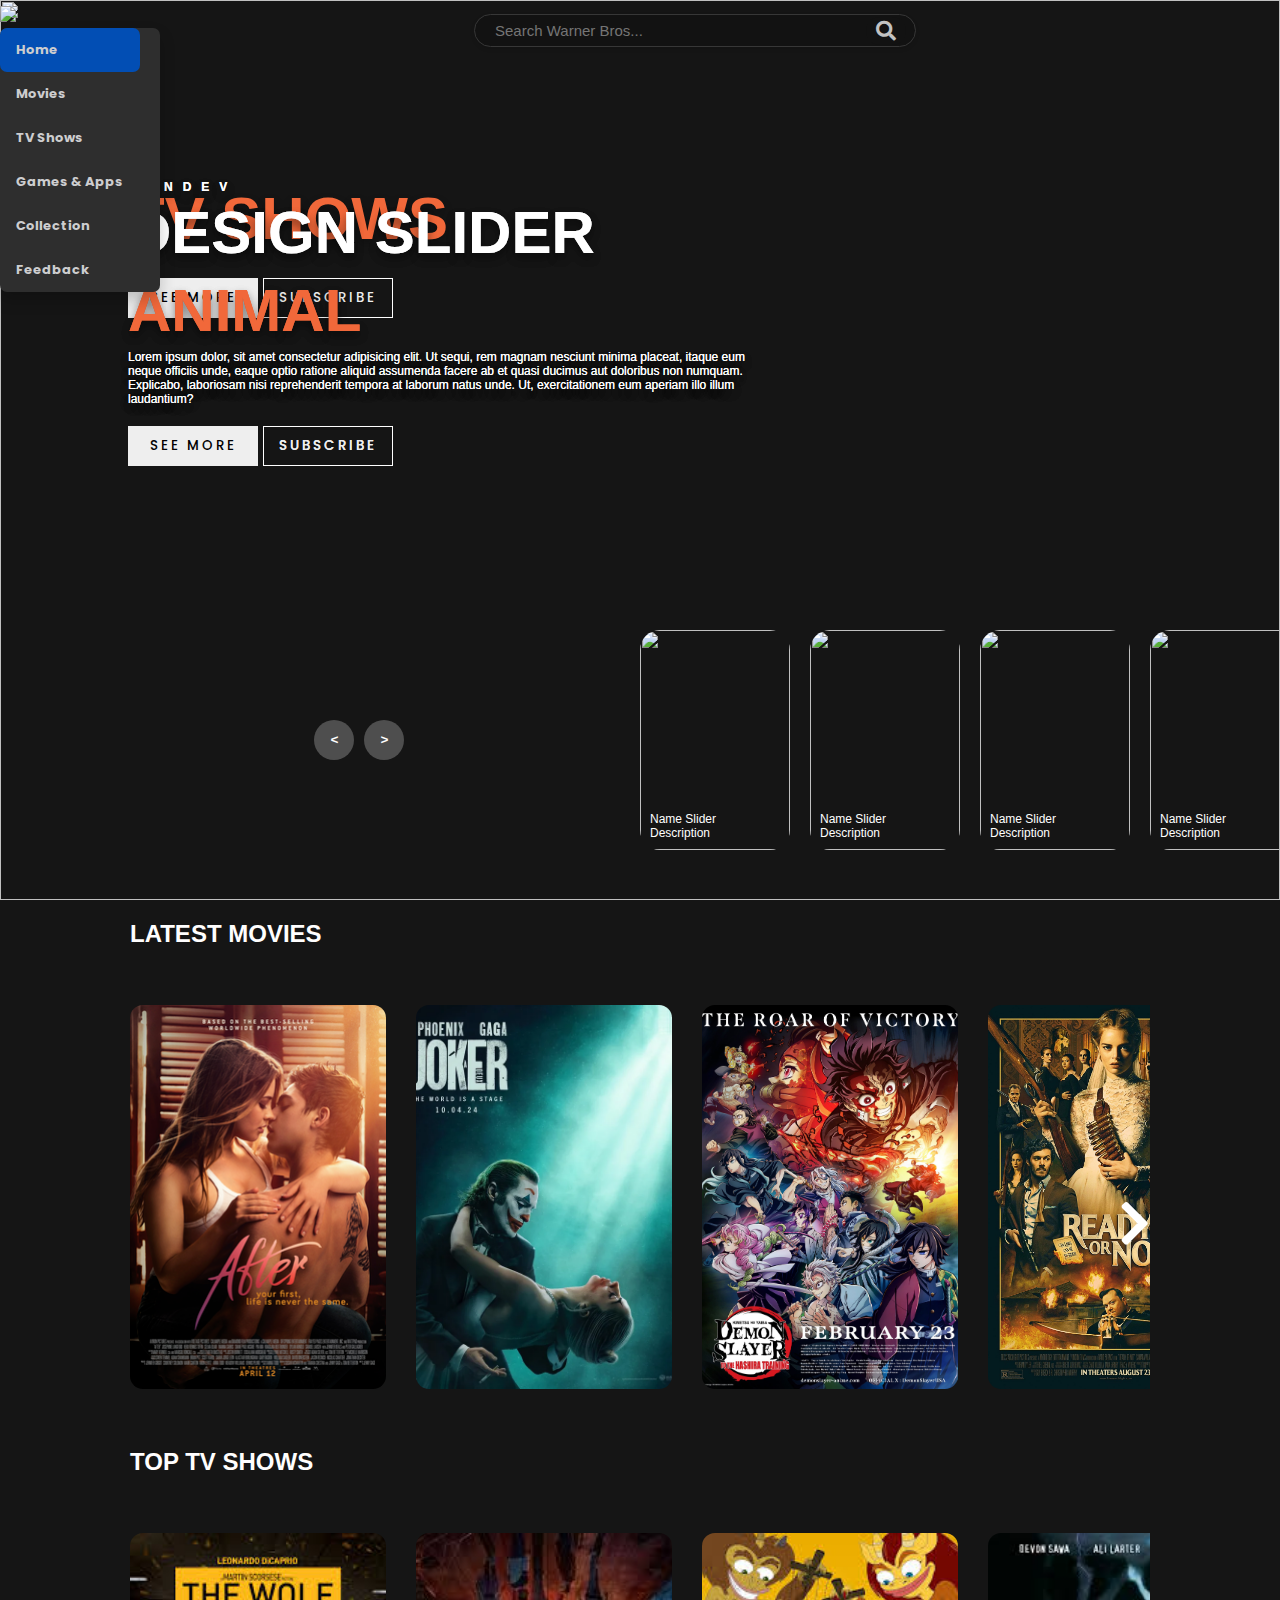
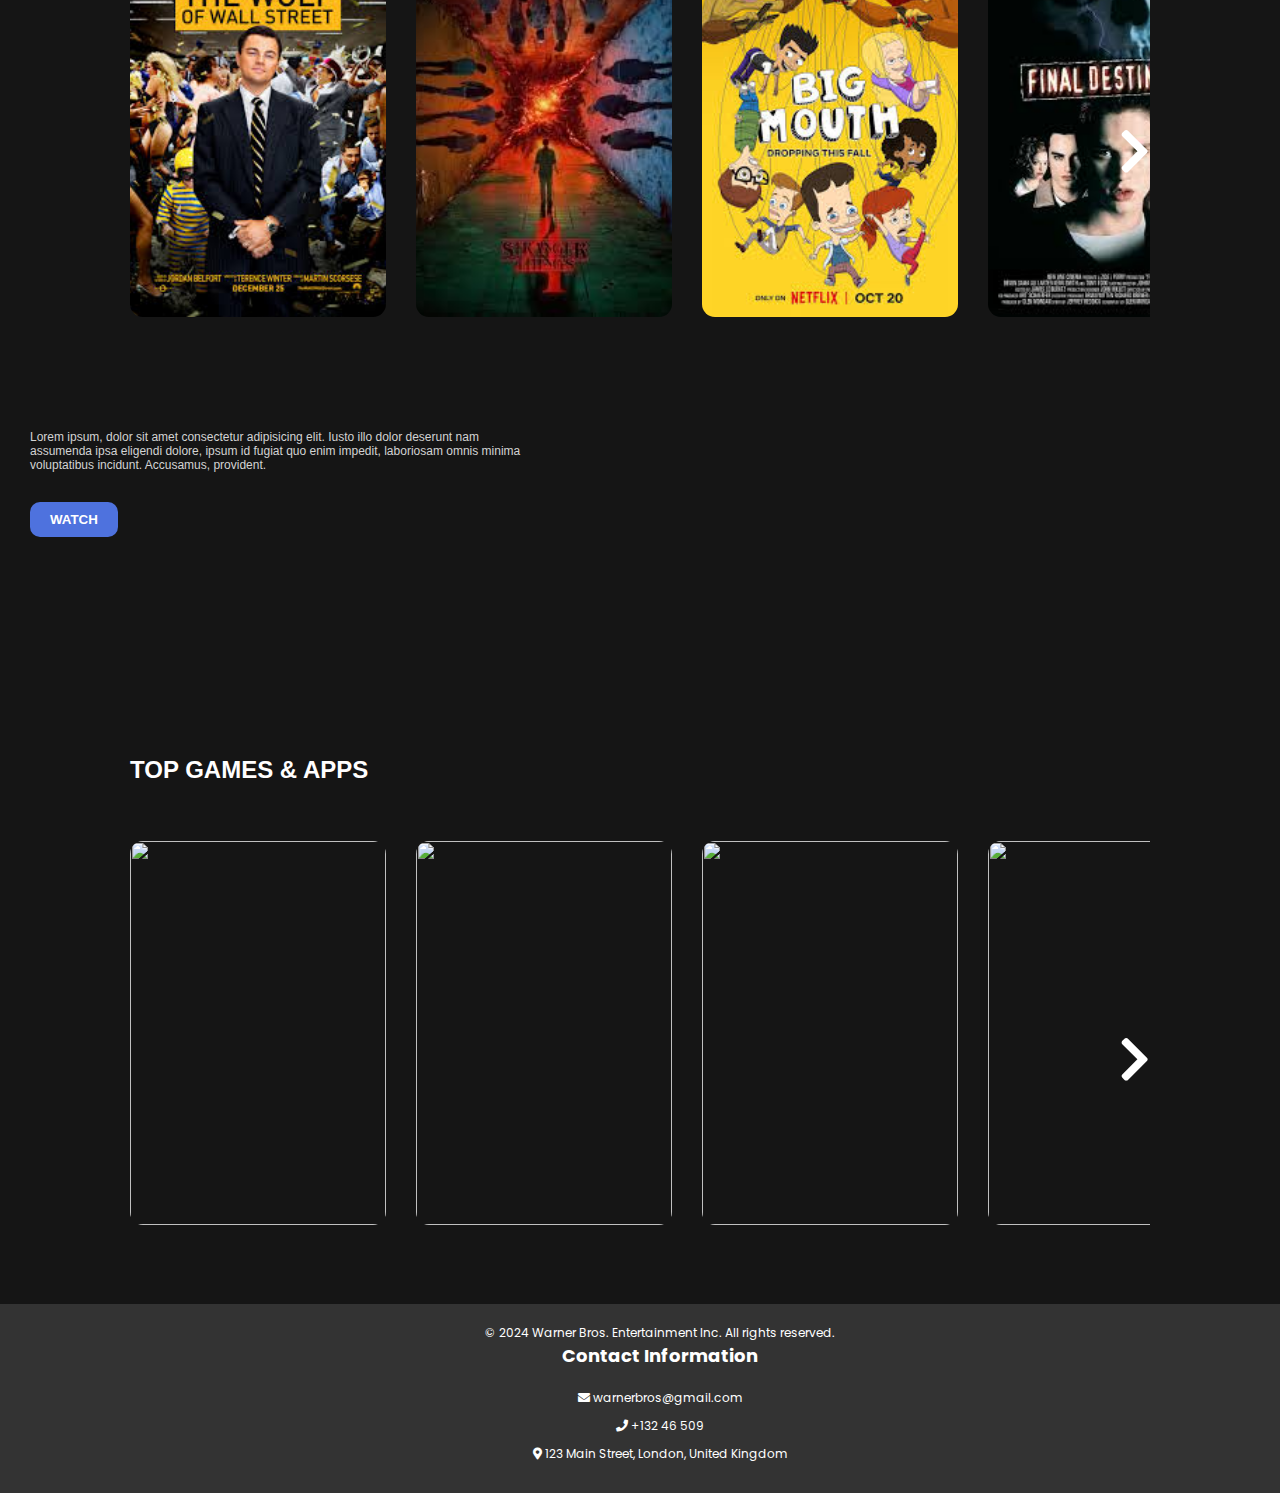
==== index.html @ 36cef63f "Add files via upload" ====
<!DOCTYPE html>
<html lang="en">
<head>
    <meta charset="UTF-8">
    <meta name="viewport" content="width=device-width, initial-scale=1.0">
    <title>Warner Bros Website | Home</title>
    <link rel="stylesheet" href="https://cdnjs.cloudflare.com/ajax/libs/font-awesome/5.15.4/css/all.min.css">
    <link rel="stylesheet" href="https://cdnjs.cloudflare.com/ajax/libs/font-awesome/5.15.4/css/all.min.css">
    <link rel="stylesheet" href="css/layout.css">
    <link rel="stylesheet" href="css/slide.css">
    <link rel="stylesheet" href="css/search.css">

</head>
<body>
    
    <header role="banner">
        <div class="container2">
            <div class="search-container">
                <input type="text" class="search-box" placeholder="Search Warner Bros...">
                <button class="search-button"><i class="fa fa-search"></i></button>
            </div>
        </div>
        <nav>
            <h1>
                <div class="dropdown">
                    <span><img src="image/log.png"
                        height="60"></span>
                    <div class="dropdown-content">
            <a class="active" href="#">Home</a>
            <a href="movies.html">Movies</a>
            <a href="tv shows.html">TV Shows</a>
            <a href="games & apps.html">Games & Apps</a>
            <a href="collection.html">Collection</a>
            <a href="feedback.html">Feedback</a>
        </div>
    </div>
    </h1>
        </ul>
        </nav>
        
</header>
 <!-- carousel -->
 <div class="carousel">
    <!-- list item -->
    <div class="list">
        <div class="item">
            <img src="images/the nun 2.jpg">
            <div class="content">
                <div class="author"></div>
                <div class="title"></div>
                <div class="topic">Movies</div>
                <div class="des">
                    <!-- lorem 50 -->
                    </div>
                <div class="buttons">
                    <button>SEE MORE</button>
                    <button>SUBSCRIBE</button>
                </div>
            </div>
        </div>
        <div class="item">
            <img src="images/mortal-kombat.jpg">
            <div class="content">
                <div class="author"></div>
                <div class="title"></div>
                <div class="topic">TV SHOWS</div>
                <div class="des">
                    </div>
                <div class="buttons">
                    <button>SEE MORE</button>
                    <button>SUBSCRIBE</button>
                </div>
            </div>
        </div>
        <div class="item">
            <img src="images/gravity.jpg">
            <div class="content">
                <div class="author">LUNDEV</div>
                <div class="title">DESIGN SLIDER</div>
                <div class="topic">ANIMAL</div>
                <div class="des">
                    Lorem ipsum dolor, sit amet consectetur adipisicing elit. Ut sequi, rem magnam nesciunt minima placeat, itaque eum neque officiis unde, eaque optio ratione aliquid assumenda facere ab et quasi ducimus aut doloribus non numquam. Explicabo, laboriosam nisi reprehenderit tempora at laborum natus unde. Ut, exercitationem eum aperiam illo illum laudantium?
                </div>
                <div class="buttons">
                    <button>SEE MORE</button>
                    <button>SUBSCRIBE</button>
                </div>
            </div>
        </div>
        <div class="item">
            <img src="image/img87.jpeg">
            <div class="content">
                <div class="author">LUNDEV</div>
                <div class="title">DESIGN SLIDER</div>
                <div class="topic">ANIMAL</div>
                <div class="des">
                    Lorem ipsum dolor, sit amet consectetur adipisicing elit. Ut sequi, rem magnam nesciunt minima placeat, itaque eum neque officiis unde, eaque optio ratione aliquid assumenda facere ab et quasi ducimus aut doloribus non numquam. Explicabo, laboriosam nisi reprehenderit tempora at laborum natus unde. Ut, exercitationem eum aperiam illo illum laudantium?
                </div>
                <div class="buttons">
                    <button>SEE MORE</button>
                    <button>SUBSCRIBE</button>
                </div>
            </div>
        </div>
    </div>
    <!-- list thumnail -->
    <div class="thumbnail">
        <div class="item">
            <img src="images/the nun 2.jpg">
            <div class="content">
                <div class="title">
                    Name Slider
                </div>
                <div class="description">
                    Description
                </div>
            </div>
        </div>
        <div class="item">
            <img src="images/mortal-kombat.jpg">
            <div class="content">
                <div class="title">
                    Name Slider
                </div>
                <div class="description">
                    Description
                </div>
            </div>
        </div>
        <div class="item">
            <img src="images/gravity.jpg">
            <div class="content">
                <div class="title">
                    Name Slider
                </div>
                <div class="description">
                    Description
                </div>
            </div>
        </div>
        <div class="item">
            <img src="image/img87.jpeg">
            <div class="content">
                <div class="title">
                    Name Slider
                </div>
                <div class="description">
                    Description
                </div>
            </div>
        </div>
    </div>
    <!-- next prev -->

    <div class="arrows">
        <button id="prev"><</button>
        <button id="next">></button>
    </div>
    <!-- time running -->
    <div class="time"></div>
</div>
   
<article>
    <div class="container">
            <div class="movie-list-container">
                <h1 class="movie-list-title">LATEST MOVIES</h1>
                <div class="movie-list-wrapper">
                    <div class="movie-list">
                        <div class="movie-list-item">
                            <img class="movie-list-item-img" src="Garlyn images/g7.png" alt="">
                            <span class="movie-list-item-title">After</span>
                            <p class="movie-list-item-desc">Lorem ipsum dolor sit amet consectetur adipisicing elit. At
                                hic fugit similique accusantium.</p>
                                <a href="https://www.youtube.com/watch?v=xy8aJw1vYHo"
                            button class="movie-list-item-button">Watch</button>
                            </a>
                        </div>
                        <div class="movie-list-item">
                            <img class="movie-list-item-img" src="Garlyn images/g1.webp" alt="">
                            <span class="movie-list-item-title">Joker</span>
                            <p class="movie-list-item-desc">Lorem ipsum dolor sit amet consectetur adipisicing elit. At
                                hic fugit similique accusantium.</p>
                                <a href="https://www.youtube.com/watch?v=xy8aJw1vYHo"
                            button class="movie-list-item-button">Watch</button>
                            </a>
                        </div>
                        <div class="movie-list-item">
                            <img class="movie-list-item-img" src="Garlyn images/g2.jpg" alt="">
                            <span class="movie-list-item-title">demon slayer</span>
                            <p class="movie-list-item-desc">Lorem ipsum dolor sit amet consectetur adipisicing elit. At
                                hic fugit similique accusantium.</p>
                            <button class="movie-list-item-button">Watch</button>
                        </div>
                        <div class="movie-list-item">
                            <img class="movie-list-item-img" src="Garlyn images/g3.jpg" alt="">
                            <span class="movie-list-item-title">ready or not</span>
                            <p class="movie-list-item-desc">Lorem ipsum dolor sit amet consectetur adipisicing elit. At
                                hic fugit similique accusantium.</p>
                            <button class="movie-list-item-button">Watch</button>
                        </div>
                        <div class="movie-list-item">
                            <img class="movie-list-item-img" src="Garlyn images/g4.webp" alt="">
                            <span class="movie-list-item-title">Death note</span>
                            <p class="movie-list-item-desc">Lorem ipsum dolor sit amet consectetur adipisicing elit. At
                                hic fugit similique accusantium.</p>
                            <button class="movie-list-item-button">Watch</button>
                        </div>
                        <div class="movie-list-item">
                            <img class="movie-list-item-img" src="Garlyn images/g5.jpg" alt="">
                            <span class="movie-list-item-title">Escape room</span>
                            <p class="movie-list-item-desc">Lorem ipsum dolor sit amet consectetur adipisicing elit. At
                                hic fugit similique accusantium.</p>
                            <button class="movie-list-item-button">Watch</button>
                        </div>
                        <div class="movie-list-item">
                            <img class="movie-list-item-img" src="garlyn 2/wb 1.jfif" alt="">
                            <span class="movie-list-item-title">blacklist</span>
                            <p class="movie-list-item-desc">Lorem ipsum dolor sit amet consectetur adipisicing elit. At
                                hic fugit similique accusantium.</p>
                            <button class="movie-list-item-button">Watch</button>
                        </div>
                        <div class="movie-list-item">
                            <img class="movie-list-item-img" src="images/bibi.png" alt="">
                        </div>
                    </div>
                    <i class="fas fa-chevron-right arrow"></i>
                </div>
            </div>
            <div class="movie-list-container">
                <h1 class="movie-list-title">TOP TV SHOWS</h1>
                <div class="movie-list-wrapper">
                    <div class="movie-list">
                        <div class="movie-list-item">
                            <img class="movie-list-item-img" src="garlyn 2/wb 2.jfif" alt="">
                            <span class="movie-list-item-title">Wolf of wall street</span>
                            <p class="movie-list-item-desc">Lorem ipsum dolor sit amet consectetur adipisicing elit. At
                                hic fugit similique accusantium.</p>
                            <button class="movie-list-item-button">Watch</button>
                        </div>
                        <div class="movie-list-item">
                            <img class="movie-list-item-img" src="garlyn 2/wb 3.jfif" alt="">
                            <span class="movie-list-item-title">stranger things 4</span>
                            <p class="movie-list-item-desc">Lorem ipsum dolor sit amet consectetur adipisicing elit. At
                                hic fugit similique accusantium.</p>
                            <button class="movie-list-item-button">Watch</button>
                        </div>
                        <div class="movie-list-item">
                            <img class="movie-list-item-img" src="garlyn 2/wb 4.jfif" alt="">
                            <span class="movie-list-item-title">Big mouth</span>
                            <p class="movie-list-item-desc">Lorem ipsum dolor sit amet consectetur adipisicing elit. At
                                hic fugit similique accusantium.</p>
                            <button class="movie-list-item-button">Watch</button>
                        </div>
                        <div class="movie-list-item">
                            <img class="movie-list-item-img" src="garlyn 2/wb 5.jfif" alt="">
                            <span class="movie-list-item-title">final destination</span>
                            <p class="movie-list-item-desc">Lorem ipsum dolor sit amet consectetur adipisicing elit. At
                                hic fugit similique accusantium.</p>
                            <button class="movie-list-item-button">Watch</button>
                        </div>
                        <div class="movie-list-item">
                            <img class="movie-list-item-img" src="garlyn 2/wb 6.jfif" alt="">
                            <span class="movie-list-item-title">hunger games</span>
                            <p class="movie-list-item-desc">Lorem ipsum dolor sit amet consectetur adipisicing elit. At
                                hic fugit similique accusantium.</p>
                            <button class="movie-list-item-button">Watch</button>
                        </div>
                        <div class="movie-list-item">
                            <img class="movie-list-item-img" src="garlyn 2/wb 7.jfif" alt="">
                            <span class="movie-list-item-title">fatal seduction</span>
                            <p class="movie-list-item-desc">Lorem ipsum dolor sit amet consectetur adipisicing elit. At
                                hic fugit similique accusantium.</p>
                            <button class="movie-list-item-button">Watch</button>
                        </div>
                        <div class="movie-list-item">
                            <img class="movie-list-item-img" src="garlyn 2/wb 8.jfif" alt="">
                            <span class="movie-list-item-title">friends</span>
                            <p class="movie-list-item-desc">Lorem ipsum dolor sit amet consectetur adipisicing elit. At
                                hic fugit similique accusantium.</p>
                            <button class="movie-list-item-button">Watch</button>
                        </div>
                        <div class="movie-list-item">
                            <img class="movie-list-item-img" src="images/bibi.png" alt="">
                        </div>
                    </div>
                    <i class="fas fa-chevron-right arrow"></i>
                </div>
            </div>
            <div class="featured-content"
                style="background: linear-gradient(to bottom, rgba(0,0,0,0), #151515), url('images/dc-2023-universe.webp');">
                <img class="featured-title" src="img/f-t-2.png" alt="">
                <p class="featured-desc">Lorem ipsum, dolor sit amet consectetur adipisicing elit. Iusto illo dolor
                    deserunt nam assumenda ipsa eligendi dolore, ipsum id fugiat quo enim impedit, laboriosam omnis
                    minima voluptatibus incidunt. Accusamus, provident.</p>
                <button class="featured-button">WATCH</button>
            </div>
            <div class="movie-list-container">
                <h1 class="movie-list-title">TOP GAMES & APPS</h1>
                <div class="movie-list-wrapper">
                    <div class="movie-list">
                        <div class="movie-list-item">
                            <img class="movie-list-item-img" src="game/img4.jpg" alt="">
                            <span class="movie-list-item-title">injustice 2</span>
                            <p class="movie-list-item-desc">Lorem ipsum dolor sit amet consectetur adipisicing elit. At
                                hic fugit similique accusantium.</p>
                            <button class="movie-list-item-button">Watch</button>
                        </div>
                        <div class="movie-list-item">
                            <img class="movie-list-item-img" src="game/img8.jpg" alt="">
                            <span class="movie-list-item-title">dying light the following enhanced edition</span>
                            <p class="movie-list-item-desc">Lorem ipsum dolor sit amet consectetur adipisicing elit. At
                                hic fugit similique accusantium.</p>
                            <button class="movie-list-item-button">Watch</button>
                        </div>
                        <div class="movie-list-item">
                            <img class="movie-list-item-img" src="game/img2.jpg" alt="">
                            <span class="movie-list-item-title">lego DC Super villans</span>
                            <p class="movie-list-item-desc">Lorem ipsum dolor sit amet consectetur adipisicing elit. At
                                hic fugit similique accusantium.</p>
                            <button class="movie-list-item-button">Watch</button>
                        </div>
                        <div class="movie-list-item">
                            <img class="movie-list-item-img" src="game/img1.jpg" alt="">
                            <span class="movie-list-item-title">Hitman</span>
                            <p class="movie-list-item-desc">Lorem ipsum dolor sit amet consectetur adipisicing elit. At
                                hic fugit similique accusantium.</p>
                            <button class="movie-list-item-button">Watch</button>
                        </div>
                        <div class="movie-list-item">
                            <img class="movie-list-item-img" src="game/img3.jpg" alt="">
                            <span class="movie-list-item-title">Shadow of war</span>
                            <p class="movie-list-item-desc">Lorem ipsum dolor sit amet consectetur adipisicing elit. At
                                hic fugit similique accusantium.</p>
                            <button class="movie-list-item-button">Watch</button>
                        </div>
                    
                        <div class="movie-list-item">
                            <img class="movie-list-item-img" src="images/bibi.png" alt="">
                        </div>
                    </div>
                    <i class="fas fa-chevron-right arrow"></i>
                </div>
            </div>
        </div>
    </div> 
</article>
<script>

    function videoslider(links){
        document.querySelector(".slider").src = links;
    }

</script>
    <script src="app.js"></script>
    <script src="javascript/slide.js"></script>
    <footer>
        <p>&copy; 2024 Warner Bros. Entertainment Inc. All rights reserved.</p>
  <div class="contact-info">
    <h2>Contact Information</h2>
    <p><i class="fas fa-envelope icon"></i><strong></strong> warnerbros@gmail.com</p>
    <p><i class="fas fa-phone icon"></i><strong></strong> +132 46 509</p>
    <p><i class="fas fa-map-marker-alt icon"></i><strong></strong> 123 Main Street, London, United Kingdom</p>
    <!-- Additional contact information can be added here -->

</div>
      </footer>
</body>
</html>
---- css/layout.css ----
/*-----------------------------------------------------------Movie Display--------------------------------------------------------*/
* {
  margin: 0;
}

body {
  font-family: "Roboto", sans-serif;
}

.container {
  background-color: #151515;
  min-height: calc(100vh - 50px);
  color: #fffefe;
}

.content-container {
  margin-left: 0px;
}

.featured-content {
  height: 40vh;
  padding: 10px;
}

.featured-title {
  width: 200px;
}

.featured-desc {
  width: 500px;
  color: lightgray;
  margin: 30px 0;
}

.featured-button {
  background-color: #4e72de;
  color: white;
  padding: 10px 20px;
  border-radius: 10px;
  border: none;
  outline: none;
  font-weight: bold;
}

.movie-list-container {
  padding: 0 110px;
}

.movie-list-wrapper {
  position: relative;
  overflow: hidden;
}

.movie-list {
  display: flex;
  align-items: center;
  height: 500px;
  transform: translateX(0);
  transition: all 1s ease-in-out;
}

.movie-list-item {
  margin-right: 30px;
  position: relative;
}

.movie-list-item:hover .movie-list-item-img {
  transform: scale(1.1);
  margin: 0 30px;
  opacity: 0.5;
}

.movie-list-item:hover .movie-list-item-title,
.movie-list-item:hover .movie-list-item-desc,
.movie-list-item:hover .movie-list-item-button {
  opacity: 1;
}

.movie-list-item-img {
  transition: all 1s ease-in-out;
  width: 256px;
  height: 384px;
  object-fit: cover;
  border-radius: 13px;
}

.movie-list-item-title {
  background-color: #33333300;
  padding: 0 10px;
  font-size: 32px;
  font-weight: bold;
  position: absolute;
  top: 10%;
  left: 50px;
  opacity: 0;
  transition: 1s all ease-in-out;
}

.movie-list-item-desc {
  background-color: #333;
  padding: 10px;
  font-size: 14px;
  position: absolute;
  top: 30%;
  left: 50px;
  width: 230px;
  opacity: 0;
  transition: 1s all ease-in-out;
}

.movie-list-item-button {
  padding: 10px;
  background-color: #4e72de;
  color: white;
  border-radius: 10px;
  outline: none;
  border: none;
  cursor: pointer;
  position: absolute;
  bottom: 20px;
  left: 50px;
  opacity: 0;
  transition: 1s all ease-in-out;
}
.arrow {
  font-size: 50px;
  padding: auto;
  position: absolute;
  top: 250px;
  right: 0;
  color: rgb(255, 255, 255);
  opacity: 1.7;
  cursor: pointer;
}
.container.active {
  background-color: white;
}

.movie-list-title.active {
  color: rgb(0, 0, 0);
}
/*-----------------------------------------------------------Feedback Form-------------------------------------------------------*/
.container1 {
  max-width: 600px;
  margin: 20px auto;
  padding: 20px;
  background-color: #484848;
  border-radius: 8px;
  box-shadow: 0 0 10px rgba(0, 0, 0, 0.1);
}
h2 {
  margin-top: 0;
}
.form-group {
  margin-bottom: 20px;
}
label {
  display: block;
  font-weight: bold;
  margin-bottom: 5px;
}
input[type="text1"],
textarea {
  width: 100%;
  padding: 10px;
  border-radius: 4px;
  border: 1px solid #ccc;
  box-sizing: border-box;
  resize: vertical;
}
input[type="submit"] {
  background-color: #007bff;
  color: #fff;
  border: none;
  padding: 10px 20px;
  border-radius: 4px;
  cursor: pointer;
  font-size: 16px;
}
input[type="submit"]:hover {
  background-color: #0056b3;
}
/*------------------------------------------------- Styling contact information ---------------------------------------------*/
.contact-info {
  max-width: 400px;
  margin: 0 auto;
}
.contact-info p {
  margin-bottom: 10px;
}
.contact-info h2 {
  margin-bottom: 20px;
}
/*---------------------------------------------------Rating Box---------------------------------------------------------*/
.rating {
  unicode-bidi: bidi-override;
  direction: rtl;
  text-align: left;
}

.rating input {
  display: none;
}

.rating label {
  display: inline;
  font-size: 30px;
  color: #ccc;
  cursor: pointer;
}

.rating label:before {
  content: "\2605";
}

.rating input:checked ~ label {
  color: #ffcc00;
}

.rating input:checked ~ label:before {
  content: "\2605";
}

.rating label:hover ~ label {
  color: #ffcc00;
}

.rating label:hover:before {
  content: "\2605";
}

/*-------------------------------------------- CSS styling for layout -----------------------------------------------------*/
.container-1 {
  display: flex; /* Use flexbox layout */
  align-items: center; /* Center items vertically */
}

.content-1 {
  flex: 1; /* Allow content to take up remaining space */
  padding: 0 20px; /* Add padding for spacing */
}

.content-1 p {
  /* Example styling for paragraph text */
  font-size: 16px;
  line-height: 1.6;
}

.content-1 img {
  /* Example styling for image */
  max-width: 100%; /* Ensure image doesn't exceed container width */
  height: auto; /* Maintain aspect ratio */
}
---- css/slide.css ----
@import url('https://fonts.googleapis.com/css2?family=Poppins:ital,wght@0,100;0,200;0,300;0,400;0,500;0,600;0,700;0,800;0,900;1,100;1,200;1,300;1,400;1,500;1,600;1,700;1,800;1,900&display=swap');
body{
    margin: 0;
    background-color: #333;
    color: #eee;
    font-family: 'Poppins';
    font-size: 12px;
    margin: 0;
    padding: 0;
}
a {
    text-decoration: none;
}
header{
    width: 1140px;
    max-width: 80%;
    top: 0px;
    height: 50px;
    display: flex;
    align-items:start;
    position: relative;
    z-index: 100;
}


header a{
    color: #ffffff;
    margin-right: 20px;
    font-family: 'poppins';
}

.container {
    width: 100%;
    padding: 20px;
    box-sizing: border-box;
}

  /*--------------------------------------------------------------Styling Footer----------------------------------------------------------*/
  footer {
    background-color: #333;
    color: #fff;
    padding: 20px;
    text-align: center;
    bottom: 0;
    width: 100%;
    font-family: 'Poppins';
    text-decoration: none;
  }

/*---------------------------------------------------Style the dropdown button in Movies Page------------------------------------------------*/
.dropdown {
    position: relative;
    display: inline-block;
  }

  .dropdown-content {
    display: none;
    position: absolute;
    background-color: #2e2e2e;
    min-width: 160px;
    box-shadow: 0px 8px 16px 0px rgba(0,0,0,0.2);
    z-index: 1;
    border-radius: 7px;
  }

  .dropdown:hover .dropdown-content {
    display: block;
  }

  .dropdown-content a {
    color: rgb(205, 205, 207);
    padding: 12px 16px;
    text-decoration: none;
    display: block;
    font-size: 13px;
  }

  .dropdown-content a:hover {
    background-color: #000000;
    border-radius: 7px;
  }
  .active{
    background-color: #024eb4;
    border-radius: 7px;
  }

/*---------------------------------------------------------Styling Slideshow in Home Page-----------------------------------------------*/
/* carousel */
.carousel{
    height: 100vh;
    margin-top: -50px;
    width: 100vw;
    overflow: hidden;
    position: relative;
}
.carousel .list .item{
    width: 100%;
    height: 100%;
    position: absolute;
    inset: 0 0 0 0;
}
.carousel .list .item img{
    width: 100%;
    height: 100%;
    object-fit: cover;
}
.carousel .list .item .content{
    position: absolute;
    top: 20%;
    width: 1140px;
    max-width: 80%;
    left: 50%;
    transform: translateX(-50%);
    padding-right: 30%;
    box-sizing: border-box;
    color: #fff;
    text-shadow: 0 5px 10px #0004;
}
.carousel .list .item .author{
    font-weight: bold;
    letter-spacing: 10px;
}
.carousel .list .item .title,
.carousel .list .item .topic{
    font-size: 5em;
    font-weight: bold;
    line-height: 1.3em;
}
.carousel .list .item .topic{
    color: #f1683a;
}
.carousel .list .item .buttons{
    display: grid;
    grid-template-columns: repeat(2, 130px);
    grid-template-rows: 40px;
    gap: 5px;
    margin-top: 20px;
}
.carousel .list .item .buttons button{
    border: none;
    background-color: #eee;
    letter-spacing: 3px;
    font-family: 'Poppins';
    font-weight: 500;
}
.carousel .list .item .buttons button:nth-child(2){
    background-color: transparent;
    border: 1px solid #fff;
    color: #eee;
}
/* thumbail */
.thumbnail{
    position: absolute;
    bottom: 50px;
    left: 50%;
    width: max-content;
    z-index: 100;
    display: flex;
    gap: 20px;
}
.thumbnail .item{
    width: 150px;
    height: 220px;
    flex-shrink: 0;
    position: relative;
}
.thumbnail .item img{
    width: 100%;
    height: 100%;
    object-fit: cover;
    border-radius: 20px;
}
.thumbnail .item .content{
    color: #fff;
    position: absolute;
    bottom: 10px;
    left: 10px;
    right: 10px;
}
.thumbnail .item .content .title{
    font-weight: 500;
}
.thumbnail .item .content .description{
    font-weight: 300;
}
/* arrows */
.arrows{
    position: absolute;
    top: 80%;
    right: 52%;
    z-index: 100;
    width: 300px;
    max-width: 30%;
    display: flex;
    gap: 10px;
    align-items: center;
}
.arrows button{
    width: 40px;
    height: 40px;
    border-radius: 50%;
    background-color: #eee4;
    border: none;
    color: #fff;
    font-family: monospace;
    font-weight: bold;
    transition: .5s;
}
.arrows button:hover{
    background-color: #fff;
    color: #000;
}

/* animation */
.carousel .list .item:nth-child(1){
    z-index: 1;
}

/* animation text in first item */

.carousel .list .item:nth-child(1) .content .author,
.carousel .list .item:nth-child(1) .content .title,
.carousel .list .item:nth-child(1) .content .topic,
.carousel .list .item:nth-child(1) .content .des,
.carousel .list .item:nth-child(1) .content .buttons
{
    transform: translateY(50px);
    filter: blur(20px);
    opacity: 0;
    animation: showContent .5s 1s linear 1 forwards;
}
@keyframes showContent{
    to{
        transform: translateY(0px);
        filter: blur(0px);
        opacity: 1;
    }
}
.carousel .list .item:nth-child(1) .content .title{
    animation-delay: 1.2s!important;
}
.carousel .list .item:nth-child(1) .content .topic{
    animation-delay: 1.4s!important;
}
.carousel .list .item:nth-child(1) .content .des{
    animation-delay: 1.6s!important;
}
.carousel .list .item:nth-child(1) .content .buttons{
    animation-delay: 1.8s!important;
}
/* create animation when next click */
.carousel.next .list .item:nth-child(1) img{
    width: 150px;
    height: 220px;
    position: absolute;
    bottom: 50px;
    left: 50%;
    border-radius: 30px;
    animation: showImage .5s linear 1 forwards;
}
@keyframes showImage{
    to{
        bottom: 0;
        left: 0;
        width: 100%;
        height: 100%;
        border-radius: 0;
    }
}

.carousel.next .thumbnail .item:nth-last-child(1){
    overflow: hidden;
    animation: showThumbnail .5s linear 1 forwards;
}
.carousel.prev .list .item img{
    z-index: 100;
}
@keyframes showThumbnail{
    from{
        width: 0;
        opacity: 0;
    }
}
.carousel.next .thumbnail{
    animation: effectNext .5s linear 1 forwards;
}

@keyframes effectNext{
    from{
        transform: translateX(150px);
    }
}

/* running time */

.carousel .time{
    position: absolute;
    z-index: 1000;
    width: 0%;
    height: 3px;
    background-color: #f1683a;
    left: 0;
    top: 0;
}

.carousel.next .time,
.carousel.prev .time{
    animation: runningTime 3s linear 1 forwards;
}
@keyframes runningTime{
    from{ width: 100%}
    to{width: 0}
}


/* prev click */

.carousel.prev .list .item:nth-child(2){
    z-index: 2;
}

.carousel.prev .list .item:nth-child(2) img{
    animation: outFrame 0.5s linear 1 forwards;
    position: absolute;
    bottom: 0;
    left: 0;
}
@keyframes outFrame{
    to{
        width: 150px;
        height: 220px;
        bottom: 50px;
        left: 50%;
        border-radius: 20px;
    }
}

.carousel.prev .thumbnail .item:nth-child(1){
    overflow: hidden;
    opacity: 0;
    animation: showThumbnail .5s linear 1 forwards;
}
.carousel.next .arrows button,
.carousel.prev .arrows button{
    pointer-events: none;
}
.carousel.prev .list .item:nth-child(2) .content .author,
.carousel.prev .list .item:nth-child(2) .content .title,
.carousel.prev .list .item:nth-child(2) .content .topic,
.carousel.prev .list .item:nth-child(2) .content .des,
.carousel.prev .list .item:nth-child(2) .content .buttons
{
    animation: contentOut 1.5s linear 1 forwards!important;
}

@keyframes contentOut{
    to{
        transform: translateY(-150px);
        filter: blur(20px);
        opacity: 0;
    }
}
@media screen and (max-width: 678px) {
    .carousel .list .item .content{
        padding-right: 0;
    }
    .carousel .list .item .content .title{
        font-size: 30px;
    }
}
---- css/search.css ----
/*--------------------------------------------------------Search Box------------------------------------------------------------------*/
body {
    font-family: Arial, sans-serif;
    margin: 0;
    padding: 0;
    background-color: #151515;
}

.container2 {
    width: 100%;
    padding: 4px;
    box-sizing: border-box;
    position: absolute;
    top: 10px;
    left: 470px;
    display: flex;
}

.search-container {
    position: relative;
}
.search-box {
    padding: 7px 20px;
    border: 1px solid #373737;
    border-radius: 30px;
    width: 400px;
    font-size: 15px;
    color: aliceblue;
    background-color: #121212;
    box-shadow: 0 2px 4px rgba(0, 0, 0, 0.1);
    outline: none;
}
.search-button {
    position: absolute;
    right: 10px;
    top: 50%;
    transform: translateY(-50%);
    background-color: #121212;
    border: none;
    outline: none;
    cursor: pointer;
    padding: 4px;
    padding-left: 10px;
    padding-right: 10px;
    border-radius: 30px;
}
.search-button i {
    font-size: 20px;
    color: #c2c2c2;
}
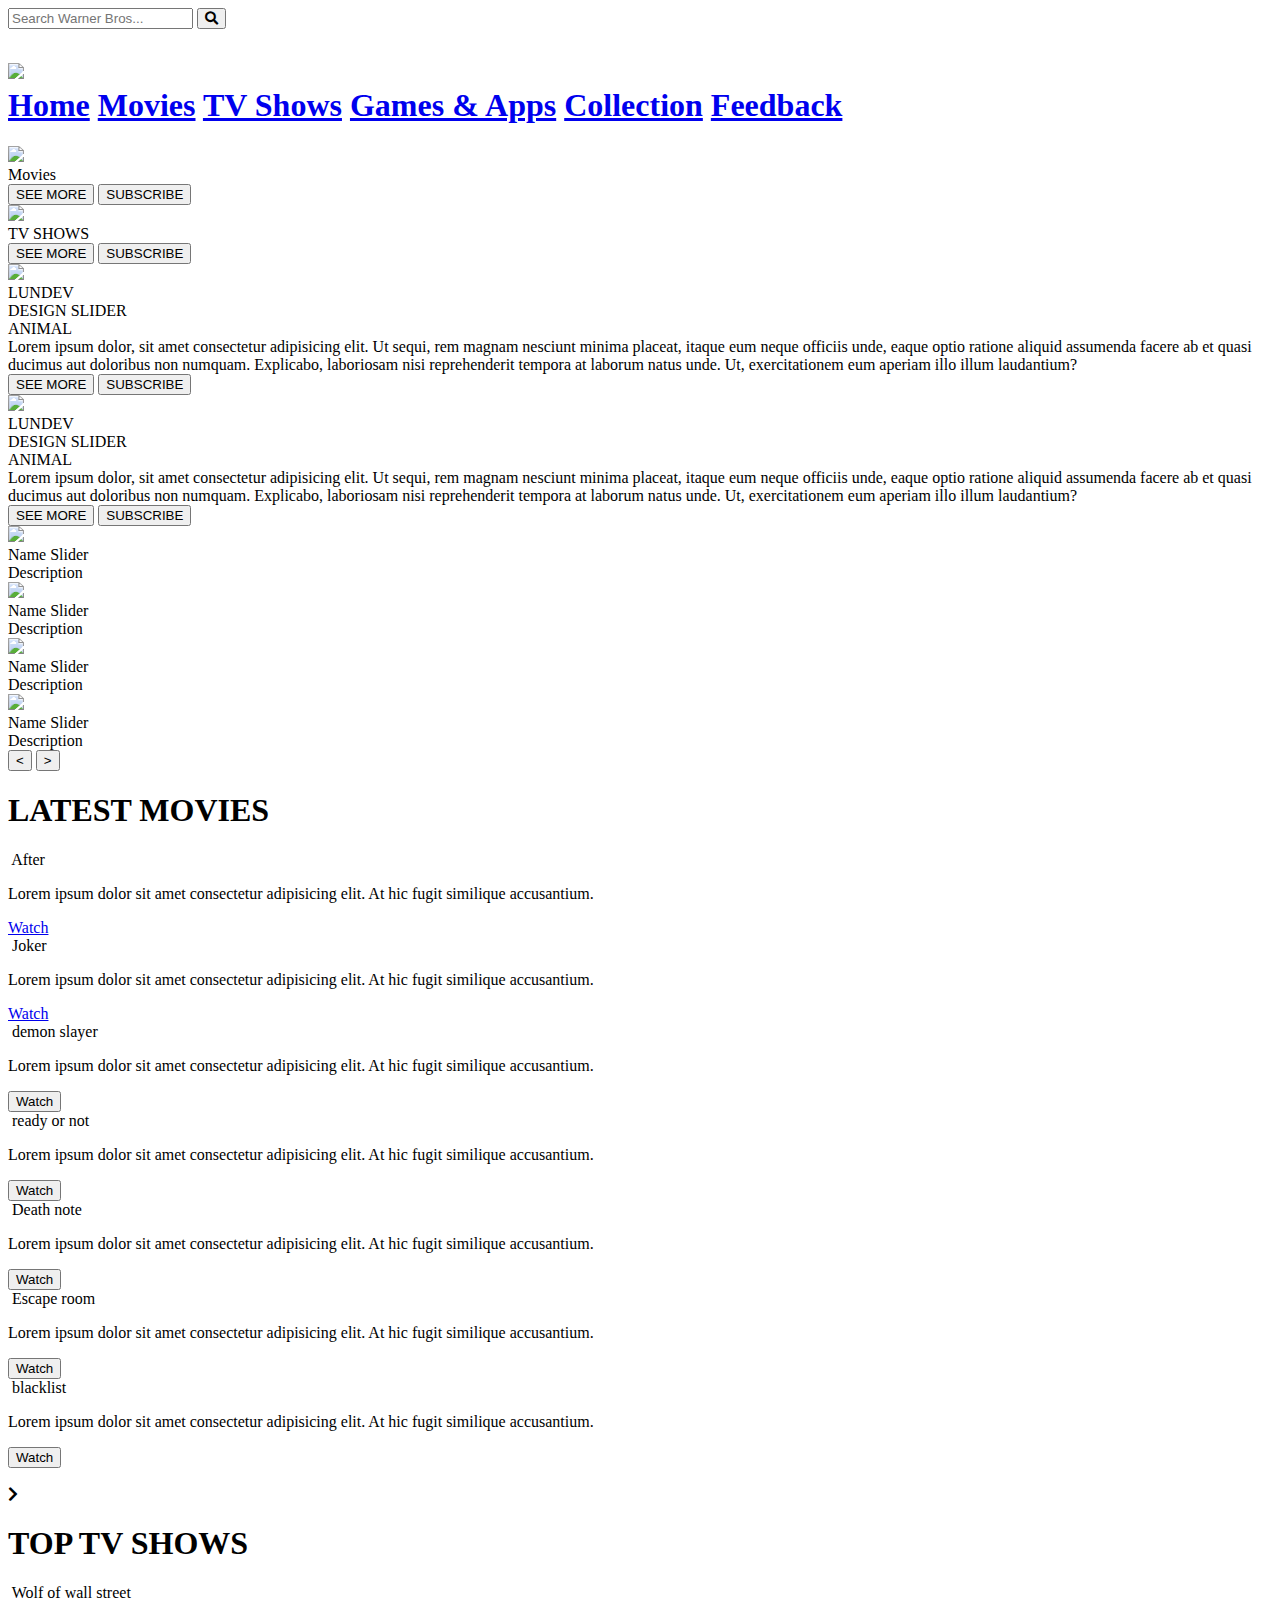
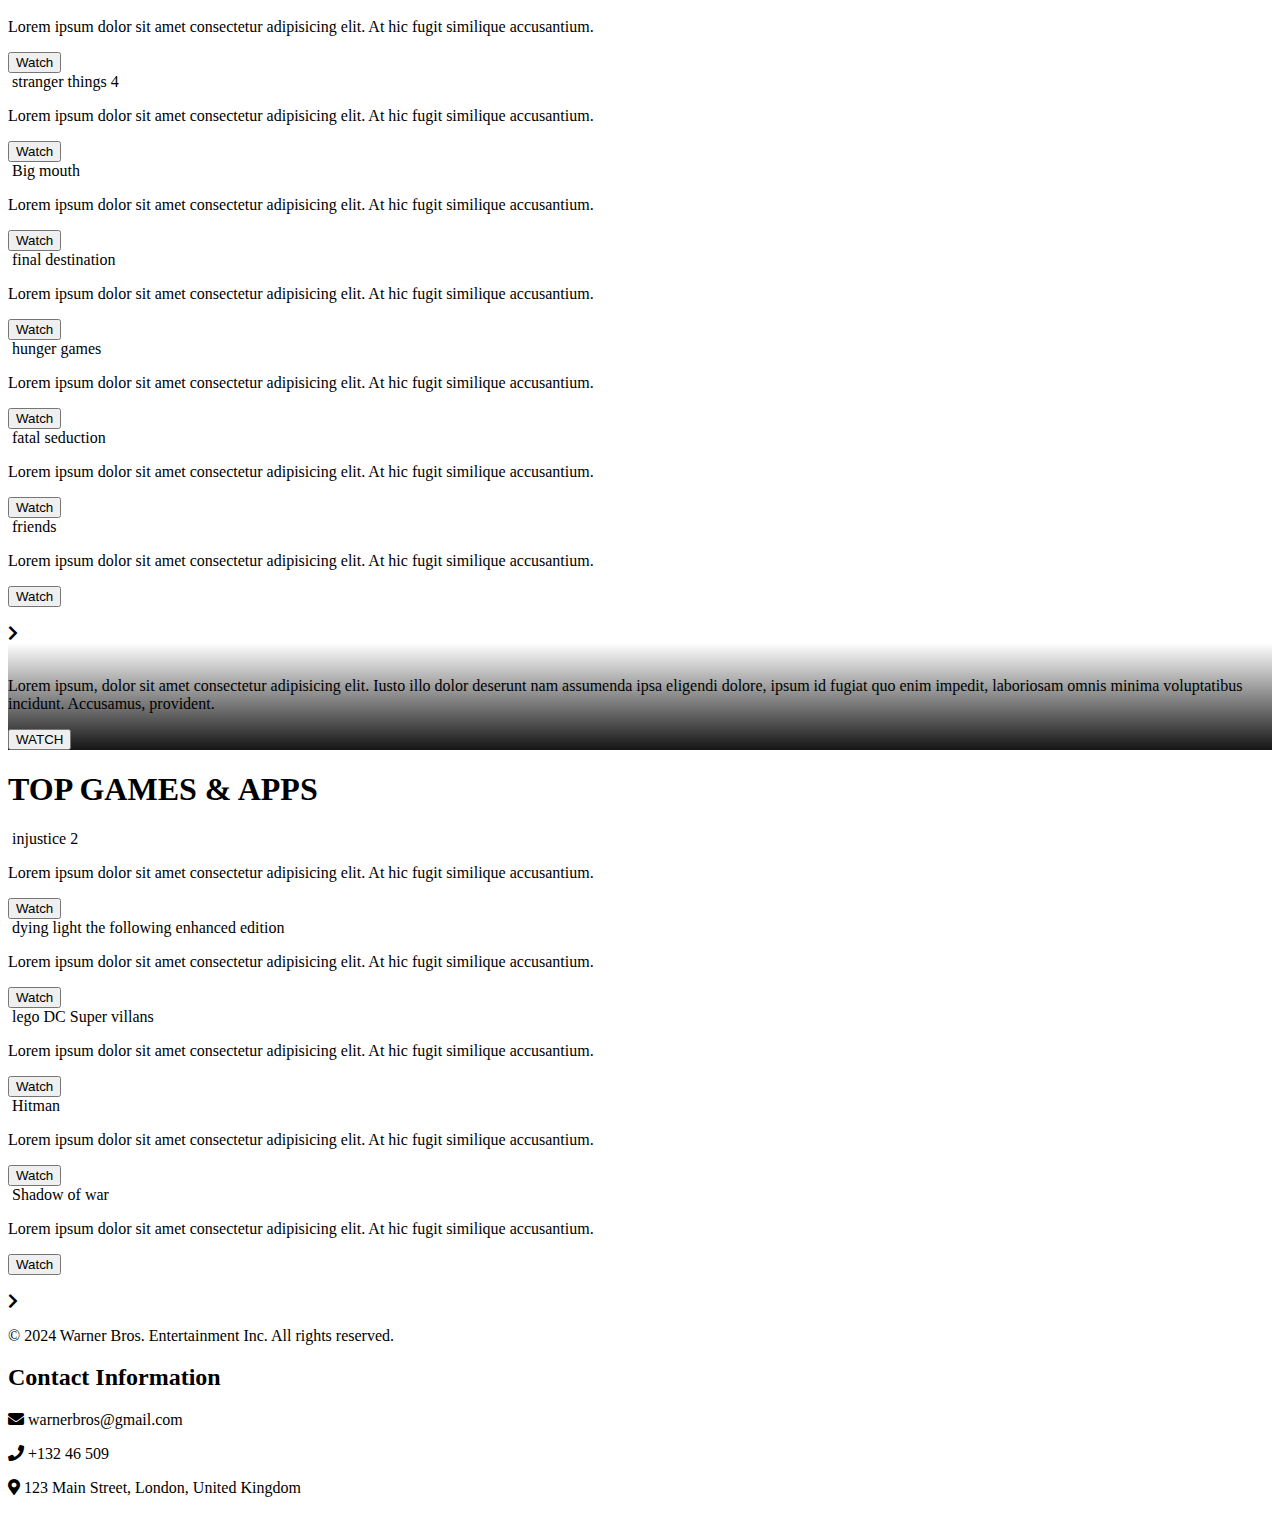
==== commit d5ad1d7d: "Add files via upload" ====
--- a/index.html
+++ b/index.html
@@ -88,7 +88,7 @@
             </div>
         </div>
         <div class="item">
-            <img src="image/img87.jpeg">
+            <img src="images/img1.jpg">
             <div class="content">
                 <div class="author">LUNDEV</div>
                 <div class="title">DESIGN SLIDER</div>
@@ -139,7 +139,7 @@
             </div>
         </div>
         <div class="item">
-            <img src="image/img87.jpeg">
+            <img src="images/img1.jpg">
             <div class="content">
                 <div class="title">
                     Name Slider
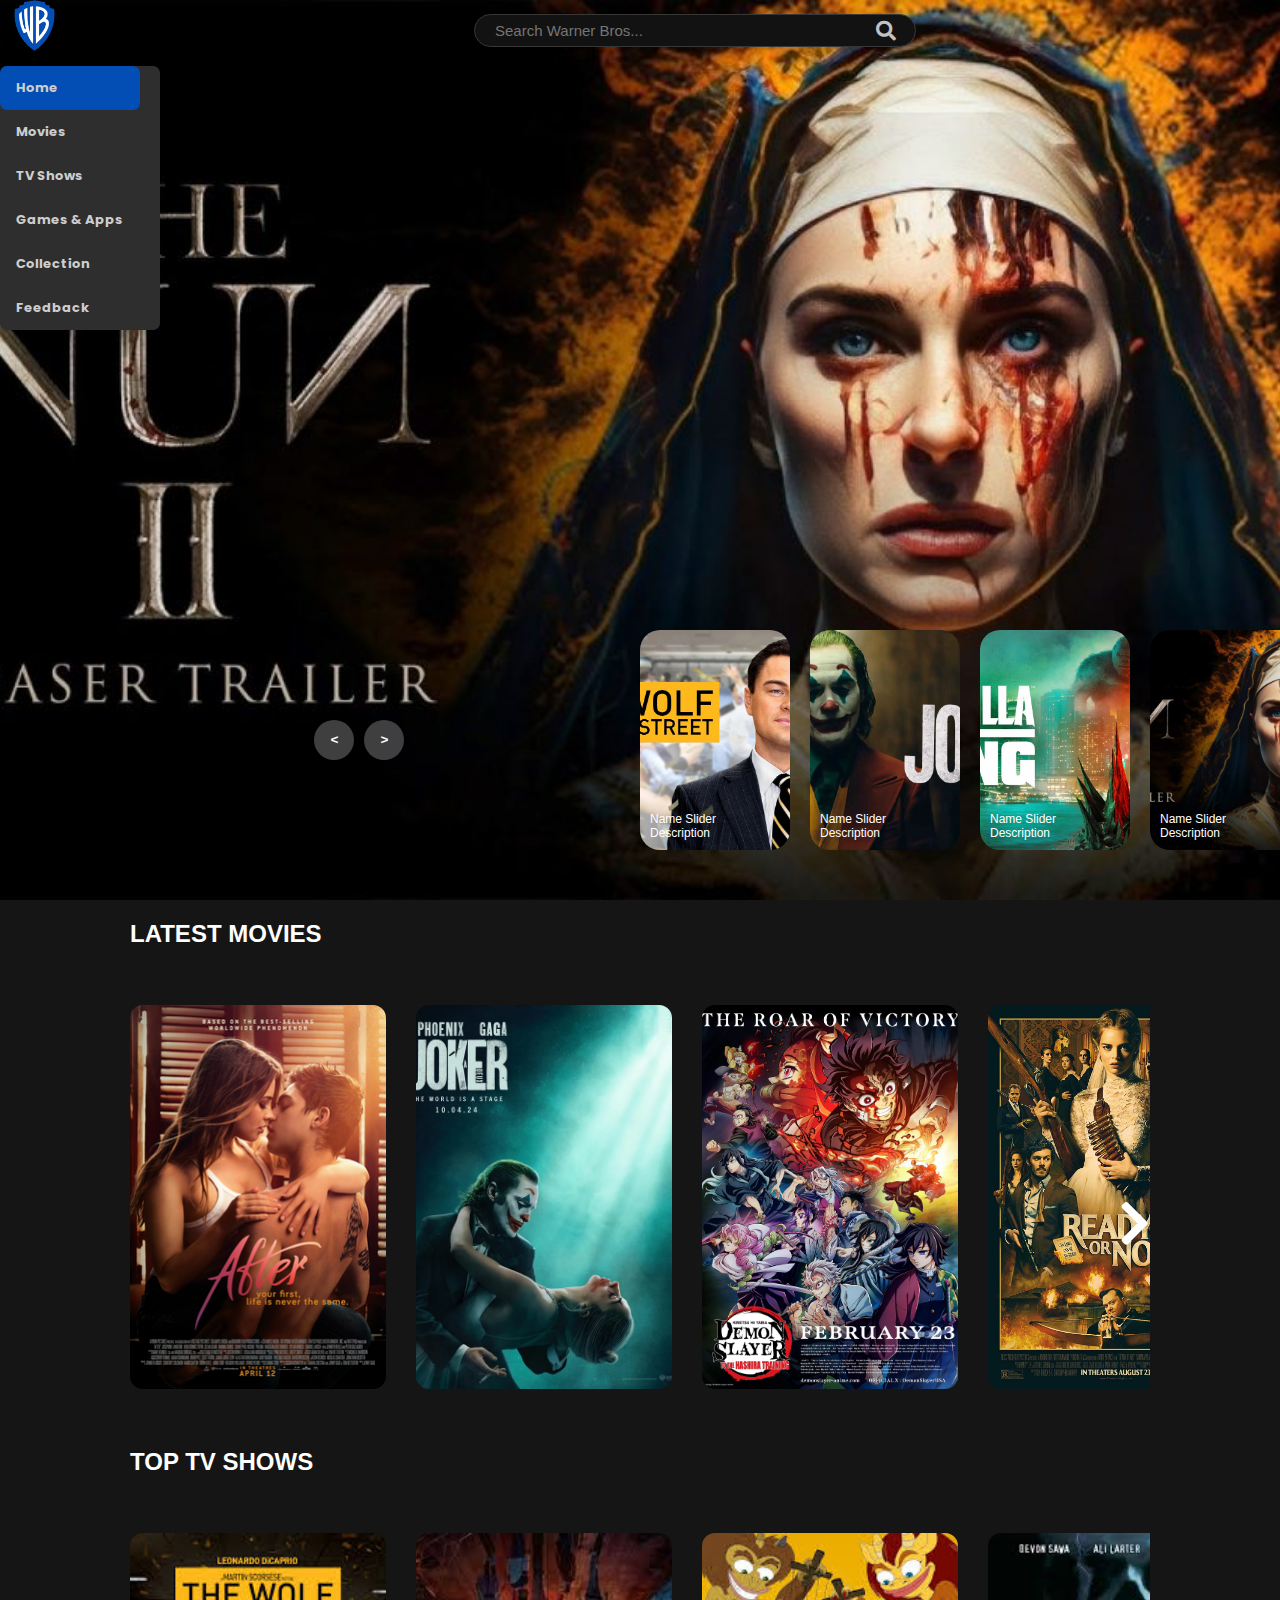
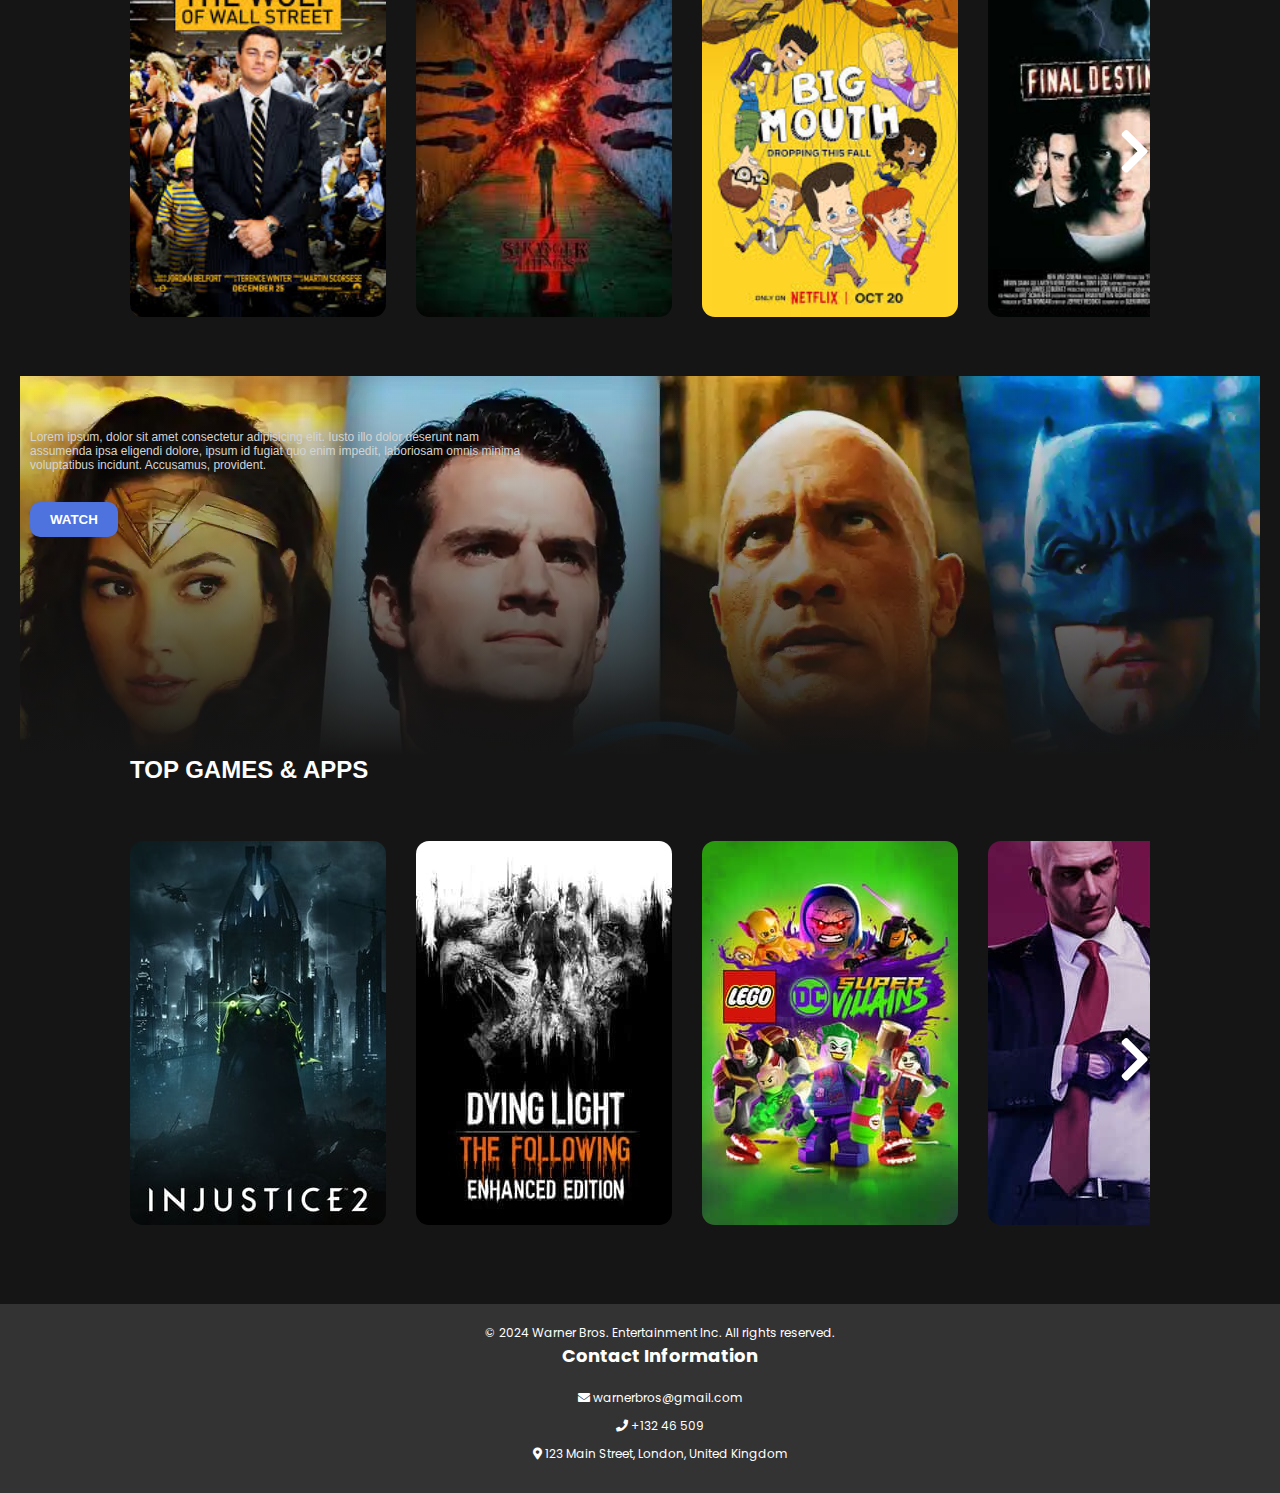
==== commit 1209536c: "Update index.html" ====
--- a/index.html
+++ b/index.html
@@ -171,7 +171,7 @@
                             <span class="movie-list-item-title">After</span>
                             <p class="movie-list-item-desc">Lorem ipsum dolor sit amet consectetur adipisicing elit. At
                                 hic fugit similique accusantium.</p>
-                                <a href="https://www.youtube.com/watch?v=xy8aJw1vYHo"
+                                <a href="https://www.youtube.com/watch?v=g99KPOpqZ4Q"
                             button class="movie-list-item-button">Watch</button>
                             </a>
                         </div>
@@ -365,4 +365,4 @@
 </div>
       </footer>
 </body>
-</html>+</html>
--- a/css/layout.css
+++ b/css/layout.css
@@ -0,0 +1,253 @@
+/*-----------------------------------------------------------Movie Display--------------------------------------------------------*/
+* {
+  margin: 0;
+}
+
+body {
+  font-family: "Roboto", sans-serif;
+}
+
+.container {
+  background-color: #151515;
+  min-height: calc(100vh - 50px);
+  color: #fffefe;
+}
+
+.content-container {
+  margin-left: 0px;
+}
+
+.featured-content {
+  height: 40vh;
+  padding: 10px;
+}
+
+.featured-title {
+  width: 200px;
+}
+
+.featured-desc {
+  width: 500px;
+  color: lightgray;
+  margin: 30px 0;
+}
+
+.featured-button {
+  background-color: #4e72de;
+  color: white;
+  padding: 10px 20px;
+  border-radius: 10px;
+  border: none;
+  outline: none;
+  font-weight: bold;
+}
+
+.movie-list-container {
+  padding: 0 110px;
+}
+
+.movie-list-wrapper {
+  position: relative;
+  overflow: hidden;
+}
+
+.movie-list {
+  display: flex;
+  align-items: center;
+  height: 500px;
+  transform: translateX(0);
+  transition: all 1s ease-in-out;
+}
+
+.movie-list-item {
+  margin-right: 30px;
+  position: relative;
+}
+
+.movie-list-item:hover .movie-list-item-img {
+  transform: scale(1.1);
+  margin: 0 30px;
+  opacity: 0.5;
+}
+
+.movie-list-item:hover .movie-list-item-title,
+.movie-list-item:hover .movie-list-item-desc,
+.movie-list-item:hover .movie-list-item-button {
+  opacity: 1;
+}
+
+.movie-list-item-img {
+  transition: all 1s ease-in-out;
+  width: 256px;
+  height: 384px;
+  object-fit: cover;
+  border-radius: 13px;
+}
+
+.movie-list-item-title {
+  background-color: #33333300;
+  padding: 0 10px;
+  font-size: 32px;
+  font-weight: bold;
+  position: absolute;
+  top: 10%;
+  left: 50px;
+  opacity: 0;
+  transition: 1s all ease-in-out;
+}
+
+.movie-list-item-desc {
+  background-color: #333;
+  padding: 10px;
+  font-size: 14px;
+  position: absolute;
+  top: 30%;
+  left: 50px;
+  width: 230px;
+  opacity: 0;
+  transition: 1s all ease-in-out;
+}
+
+.movie-list-item-button {
+  padding: 10px;
+  background-color: #4e72de;
+  color: white;
+  border-radius: 10px;
+  outline: none;
+  border: none;
+  cursor: pointer;
+  position: absolute;
+  bottom: 20px;
+  left: 50px;
+  opacity: 0;
+  transition: 1s all ease-in-out;
+}
+.arrow {
+  font-size: 50px;
+  padding: auto;
+  position: absolute;
+  top: 250px;
+  right: 0;
+  color: rgb(255, 255, 255);
+  opacity: 1.7;
+  cursor: pointer;
+}
+.container.active {
+  background-color: white;
+}
+
+.movie-list-title.active {
+  color: rgb(0, 0, 0);
+}
+/*-----------------------------------------------------------Feedback Form-------------------------------------------------------*/
+.container1 {
+  max-width: 600px;
+  margin: 20px auto;
+  padding: 20px;
+  background-color: #484848;
+  border-radius: 8px;
+  box-shadow: 0 0 10px rgba(0, 0, 0, 0.1);
+}
+h2 {
+  margin-top: 0;
+}
+.form-group {
+  margin-bottom: 20px;
+}
+label {
+  display: block;
+  font-weight: bold;
+  margin-bottom: 5px;
+}
+input[type="text1"],
+textarea {
+  width: 100%;
+  padding: 10px;
+  border-radius: 4px;
+  border: 1px solid #ccc;
+  box-sizing: border-box;
+  resize: vertical;
+}
+input[type="submit"] {
+  background-color: #007bff;
+  color: #fff;
+  border: none;
+  padding: 10px 20px;
+  border-radius: 4px;
+  cursor: pointer;
+  font-size: 16px;
+}
+input[type="submit"]:hover {
+  background-color: #0056b3;
+}
+/*------------------------------------------------- Styling contact information ---------------------------------------------*/
+.contact-info {
+  max-width: 400px;
+  margin: 0 auto;
+}
+.contact-info p {
+  margin-bottom: 10px;
+}
+.contact-info h2 {
+  margin-bottom: 20px;
+}
+/*---------------------------------------------------Rating Box---------------------------------------------------------*/
+.rating {
+  unicode-bidi: bidi-override;
+  direction: rtl;
+  text-align: left;
+}
+
+.rating input {
+  display: none;
+}
+
+.rating label {
+  display: inline;
+  font-size: 30px;
+  color: #ccc;
+  cursor: pointer;
+}
+
+.rating label:before {
+  content: "\2605";
+}
+
+.rating input:checked ~ label {
+  color: #ffcc00;
+}
+
+.rating input:checked ~ label:before {
+  content: "\2605";
+}
+
+.rating label:hover ~ label {
+  color: #ffcc00;
+}
+
+.rating label:hover:before {
+  content: "\2605";
+}
+
+/*-------------------------------------------- CSS styling for layout -----------------------------------------------------*/
+.container-1 {
+  display: flex; /* Use flexbox layout */
+  align-items: center; /* Center items vertically */
+}
+
+.content-1 {
+  flex: 1; /* Allow content to take up remaining space */
+  padding: 0 20px; /* Add padding for spacing */
+}
+
+.content-1 p {
+  /* Example styling for paragraph text */
+  font-size: 16px;
+  line-height: 1.6;
+}
+
+.content-1 img {
+  /* Example styling for image */
+  max-width: 100%; /* Ensure image doesn't exceed container width */
+  height: auto; /* Maintain aspect ratio */
+}--- a/css/slide.css
+++ b/css/slide.css
@@ -0,0 +1,370 @@
+@import url('https://fonts.googleapis.com/css2?family=Poppins:ital,wght@0,100;0,200;0,300;0,400;0,500;0,600;0,700;0,800;0,900;1,100;1,200;1,300;1,400;1,500;1,600;1,700;1,800;1,900&display=swap');
+body{
+    margin: 0;
+    background-color: #333;
+    color: #eee;
+    font-family: 'Poppins';
+    font-size: 12px;
+    margin: 0;
+    padding: 0;
+}
+a {
+    text-decoration: none;
+}
+header{
+    width: 1140px;
+    max-width: 80%;
+    top: 0px;
+    height: 50px;
+    display: flex;
+    align-items:start;
+    position: relative;
+    z-index: 100;
+}
+
+
+header a{
+    color: #ffffff;
+    margin-right: 20px;
+    font-family: 'poppins';
+}
+
+.container {
+    width: 100%;
+    padding: 20px;
+    box-sizing: border-box;
+}
+
+  /*--------------------------------------------------------------Styling Footer----------------------------------------------------------*/
+  footer {
+    background-color: #333;
+    color: #fff;
+    padding: 20px;
+    text-align: center;
+    bottom: 0;
+    width: 100%;
+    font-family: 'Poppins';
+    text-decoration: none;
+  }
+
+/*---------------------------------------------------Style the dropdown button in Movies Page------------------------------------------------*/
+.dropdown {
+    position: relative;
+    display: inline-block;
+  }
+
+  .dropdown-content {
+    display: none;
+    position: absolute;
+    background-color: #2e2e2e;
+    min-width: 160px;
+    box-shadow: 0px 8px 16px 0px rgba(0,0,0,0.2);
+    z-index: 1;
+    border-radius: 7px;
+  }
+
+  .dropdown:hover .dropdown-content {
+    display: block;
+  }
+
+  .dropdown-content a {
+    color: rgb(205, 205, 207);
+    padding: 12px 16px;
+    text-decoration: none;
+    display: block;
+    font-size: 13px;
+  }
+
+  .dropdown-content a:hover {
+    background-color: #000000;
+    border-radius: 7px;
+  }
+  .active{
+    background-color: #024eb4;
+    border-radius: 7px;
+  }
+
+/*---------------------------------------------------------Styling Slideshow in Home Page-----------------------------------------------*/
+/* carousel */
+.carousel{
+    height: 100vh;
+    margin-top: -50px;
+    width: 100vw;
+    overflow: hidden;
+    position: relative;
+}
+.carousel .list .item{
+    width: 100%;
+    height: 100%;
+    position: absolute;
+    inset: 0 0 0 0;
+}
+.carousel .list .item img{
+    width: 100%;
+    height: 100%;
+    object-fit: cover;
+}
+.carousel .list .item .content{
+    position: absolute;
+    top: 20%;
+    width: 1140px;
+    max-width: 80%;
+    left: 50%;
+    transform: translateX(-50%);
+    padding-right: 30%;
+    box-sizing: border-box;
+    color: #fff;
+    text-shadow: 0 5px 10px #0004;
+}
+.carousel .list .item .author{
+    font-weight: bold;
+    letter-spacing: 10px;
+}
+.carousel .list .item .title,
+.carousel .list .item .topic{
+    font-size: 5em;
+    font-weight: bold;
+    line-height: 1.3em;
+}
+.carousel .list .item .topic{
+    color: #f1683a;
+}
+.carousel .list .item .buttons{
+    display: grid;
+    grid-template-columns: repeat(2, 130px);
+    grid-template-rows: 40px;
+    gap: 5px;
+    margin-top: 20px;
+}
+.carousel .list .item .buttons button{
+    border: none;
+    background-color: #eee;
+    letter-spacing: 3px;
+    font-family: 'Poppins';
+    font-weight: 500;
+}
+.carousel .list .item .buttons button:nth-child(2){
+    background-color: transparent;
+    border: 1px solid #fff;
+    color: #eee;
+}
+/* thumbail */
+.thumbnail{
+    position: absolute;
+    bottom: 50px;
+    left: 50%;
+    width: max-content;
+    z-index: 100;
+    display: flex;
+    gap: 20px;
+}
+.thumbnail .item{
+    width: 150px;
+    height: 220px;
+    flex-shrink: 0;
+    position: relative;
+}
+.thumbnail .item img{
+    width: 100%;
+    height: 100%;
+    object-fit: cover;
+    border-radius: 20px;
+}
+.thumbnail .item .content{
+    color: #fff;
+    position: absolute;
+    bottom: 10px;
+    left: 10px;
+    right: 10px;
+}
+.thumbnail .item .content .title{
+    font-weight: 500;
+}
+.thumbnail .item .content .description{
+    font-weight: 300;
+}
+/* arrows */
+.arrows{
+    position: absolute;
+    top: 80%;
+    right: 52%;
+    z-index: 100;
+    width: 300px;
+    max-width: 30%;
+    display: flex;
+    gap: 10px;
+    align-items: center;
+}
+.arrows button{
+    width: 40px;
+    height: 40px;
+    border-radius: 50%;
+    background-color: #eee4;
+    border: none;
+    color: #fff;
+    font-family: monospace;
+    font-weight: bold;
+    transition: .5s;
+}
+.arrows button:hover{
+    background-color: #fff;
+    color: #000;
+}
+
+/* animation */
+.carousel .list .item:nth-child(1){
+    z-index: 1;
+}
+
+/* animation text in first item */
+
+.carousel .list .item:nth-child(1) .content .author,
+.carousel .list .item:nth-child(1) .content .title,
+.carousel .list .item:nth-child(1) .content .topic,
+.carousel .list .item:nth-child(1) .content .des,
+.carousel .list .item:nth-child(1) .content .buttons
+{
+    transform: translateY(50px);
+    filter: blur(20px);
+    opacity: 0;
+    animation: showContent .5s 1s linear 1 forwards;
+}
+@keyframes showContent{
+    to{
+        transform: translateY(0px);
+        filter: blur(0px);
+        opacity: 1;
+    }
+}
+.carousel .list .item:nth-child(1) .content .title{
+    animation-delay: 1.2s!important;
+}
+.carousel .list .item:nth-child(1) .content .topic{
+    animation-delay: 1.4s!important;
+}
+.carousel .list .item:nth-child(1) .content .des{
+    animation-delay: 1.6s!important;
+}
+.carousel .list .item:nth-child(1) .content .buttons{
+    animation-delay: 1.8s!important;
+}
+/* create animation when next click */
+.carousel.next .list .item:nth-child(1) img{
+    width: 150px;
+    height: 220px;
+    position: absolute;
+    bottom: 50px;
+    left: 50%;
+    border-radius: 30px;
+    animation: showImage .5s linear 1 forwards;
+}
+@keyframes showImage{
+    to{
+        bottom: 0;
+        left: 0;
+        width: 100%;
+        height: 100%;
+        border-radius: 0;
+    }
+}
+
+.carousel.next .thumbnail .item:nth-last-child(1){
+    overflow: hidden;
+    animation: showThumbnail .5s linear 1 forwards;
+}
+.carousel.prev .list .item img{
+    z-index: 100;
+}
+@keyframes showThumbnail{
+    from{
+        width: 0;
+        opacity: 0;
+    }
+}
+.carousel.next .thumbnail{
+    animation: effectNext .5s linear 1 forwards;
+}
+
+@keyframes effectNext{
+    from{
+        transform: translateX(150px);
+    }
+}
+
+/* running time */
+
+.carousel .time{
+    position: absolute;
+    z-index: 1000;
+    width: 0%;
+    height: 3px;
+    background-color: #f1683a;
+    left: 0;
+    top: 0;
+}
+
+.carousel.next .time,
+.carousel.prev .time{
+    animation: runningTime 3s linear 1 forwards;
+}
+@keyframes runningTime{
+    from{ width: 100%}
+    to{width: 0}
+}
+
+
+/* prev click */
+
+.carousel.prev .list .item:nth-child(2){
+    z-index: 2;
+}
+
+.carousel.prev .list .item:nth-child(2) img{
+    animation: outFrame 0.5s linear 1 forwards;
+    position: absolute;
+    bottom: 0;
+    left: 0;
+}
+@keyframes outFrame{
+    to{
+        width: 150px;
+        height: 220px;
+        bottom: 50px;
+        left: 50%;
+        border-radius: 20px;
+    }
+}
+
+.carousel.prev .thumbnail .item:nth-child(1){
+    overflow: hidden;
+    opacity: 0;
+    animation: showThumbnail .5s linear 1 forwards;
+}
+.carousel.next .arrows button,
+.carousel.prev .arrows button{
+    pointer-events: none;
+}
+.carousel.prev .list .item:nth-child(2) .content .author,
+.carousel.prev .list .item:nth-child(2) .content .title,
+.carousel.prev .list .item:nth-child(2) .content .topic,
+.carousel.prev .list .item:nth-child(2) .content .des,
+.carousel.prev .list .item:nth-child(2) .content .buttons
+{
+    animation: contentOut 1.5s linear 1 forwards!important;
+}
+
+@keyframes contentOut{
+    to{
+        transform: translateY(-150px);
+        filter: blur(20px);
+        opacity: 0;
+    }
+}
+@media screen and (max-width: 678px) {
+    .carousel .list .item .content{
+        padding-right: 0;
+    }
+    .carousel .list .item .content .title{
+        font-size: 30px;
+    }
+}--- a/css/search.css
+++ b/css/search.css
@@ -0,0 +1,50 @@
+/*--------------------------------------------------------Search Box------------------------------------------------------------------*/
+body {
+    font-family: Arial, sans-serif;
+    margin: 0;
+    padding: 0;
+    background-color: #151515;
+}
+
+.container2 {
+    width: 100%;
+    padding: 4px;
+    box-sizing: border-box;
+    position: absolute;
+    top: 10px;
+    left: 470px;
+    display: flex;
+}
+
+.search-container {
+    position: relative;
+}
+.search-box {
+    padding: 7px 20px;
+    border: 1px solid #373737;
+    border-radius: 30px;
+    width: 400px;
+    font-size: 15px;
+    color: aliceblue;
+    background-color: #121212;
+    box-shadow: 0 2px 4px rgba(0, 0, 0, 0.1);
+    outline: none;
+}
+.search-button {
+    position: absolute;
+    right: 10px;
+    top: 50%;
+    transform: translateY(-50%);
+    background-color: #121212;
+    border: none;
+    outline: none;
+    cursor: pointer;
+    padding: 4px;
+    padding-left: 10px;
+    padding-right: 10px;
+    border-radius: 30px;
+}
+.search-button i {
+    font-size: 20px;
+    color: #c2c2c2;
+}